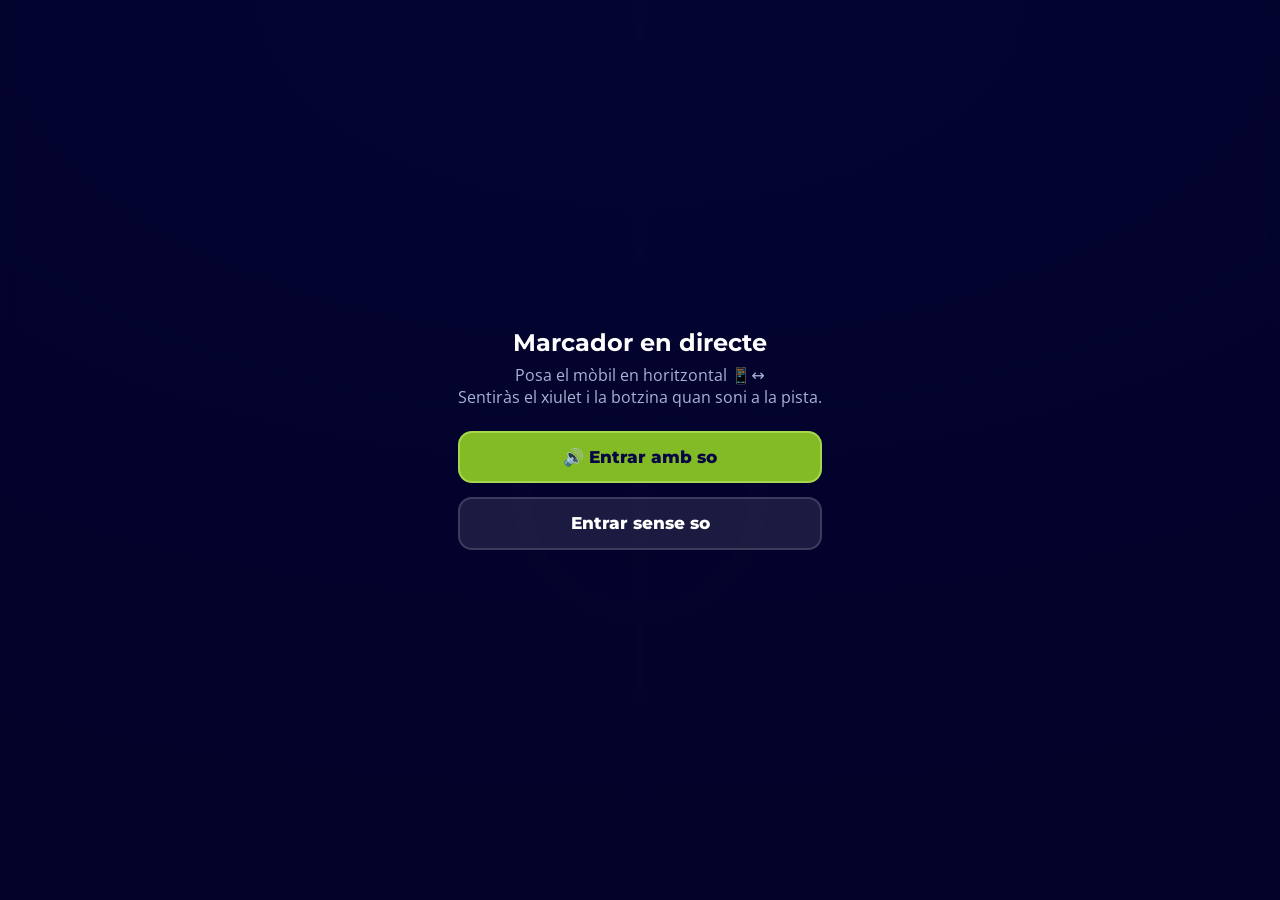
==== index.html @ 271306be "Marcador de bàsquet Escola Pia Balmes Co-Authored-By: Claude Opus 5.5 <noreply@anthropic.com> Claude" ====
<!doctype html>
<html lang="ca">
<head>
  <meta charset="utf-8">
  <meta name="viewport" content="width=device-width, initial-scale=1, viewport-fit=cover">
  <meta name="theme-color" content="#060645">
  <meta name="apple-mobile-web-app-capable" content="yes">
  <meta name="mobile-web-app-capable" content="yes">
  <meta name="apple-mobile-web-app-status-bar-style" content="black-translucent">
  <meta name="apple-mobile-web-app-title" content="Marcador">
  <title>Marcador Balmes</title>
  <meta name="description" content="Marcador en directe de l'equip de bàsquet de l'Escola Pia Balmes">
  <link rel="manifest" href="manifest.webmanifest">
  <link rel="icon" href="icons/icon-192.png">
  <link rel="apple-touch-icon" href="icons/icon-192.png">
  <link rel="preconnect" href="https://fonts.googleapis.com">
  <link rel="preconnect" href="https://fonts.gstatic.com" crossorigin>
  <link href="https://fonts.googleapis.com/css2?family=Montserrat:wght@600;700;800;900&family=Open+Sans:wght@400;600;700&display=swap" rel="stylesheet">
  <link rel="stylesheet" href="css/style.css">
  <script src="https://cdnjs.cloudflare.com/ajax/libs/canvas-confetti/1.9.3/confetti.browser.min.js" defer></script>
</head>
<body class="court-bg">

  <!-- Marcador -->
  <main id="board" class="board hidden" aria-live="polite">
    <header class="board-top">
      <div class="brand">
        <img class="emblem" src="https://balmes.escolapia.cat/wp-content/uploads/cropped-fav-270x270.png" alt="" onerror="this.style.display='none'">
        <div class="brand-text"><b>Escola Pia Balmes</b><span id="liveLabel" class="live-dot">EN DIRECTE</span></div>
      </div>
      <div class="clock-wrap">
        <div id="clock" class="clock-box">10:00</div>
        <span id="clockLabel" class="clock-label">&nbsp;</span>
      </div>
      <div class="period-box">
        <span id="period" class="period">1r</span>
        <small>QUART</small>
      </div>
    </header>

    <section class="teams">
      <div id="teamL" class="team">
        <div class="team-name" data-name>—</div>
        <div class="score" data-score>0</div>
        <div class="team-tag" data-tag>Local</div>
      </div>
      <div class="vs">×</div>
      <div id="teamR" class="team">
        <div class="team-name" data-name>—</div>
        <div class="score" data-score>0</div>
        <div class="team-tag" data-tag>Visitant</div>
      </div>
    </section>

    <footer class="board-bottom">
      <div id="quarters" class="quarters"></div>
      <div id="meta" class="meta"></div>
      <div class="board-actions">
        <button id="soundBtn" class="icon-btn" aria-label="Activar el so" title="So">🔇</button>
        <button id="fsBtn" class="icon-btn" aria-label="Pantalla completa" title="Pantalla completa">⛶</button>
        <a class="icon-btn" href="historial.html" aria-label="Historial de partits" title="Historial">📋</a>
      </div>
    </footer>
  </main>

  <!-- Sense partit -->
  <section id="empty" class="empty hidden">
    <div>
      <div class="start-card"><div class="logo-white"><img src="https://balmes.escolapia.cat/wp-content/uploads/logo-caixa-EP-Balmes-1.png" alt="Escola Pia Balmes" onerror="this.parentNode.style.display='none'"></div></div>
      <h2>Ara mateix no hi ha cap partit en joc 🏀</h2>
      <p>Quan comenci el partit, el marcador apareixerà aquí automàticament.</p>
      <div id="lastMatch"></div>
      <p><a class="btn secondary" href="historial.html">📋 Veure l'historial</a></p>
    </div>
  </section>

  <!-- Capa d'inici: cal un toc per poder reproduir sons -->
  <div id="start" class="start-overlay">
    <div class="start-card">
      <div class="logo-white"><img src="https://balmes.escolapia.cat/wp-content/uploads/logo-caixa-EP-Balmes-1.png" alt="Escola Pia Balmes" onerror="this.parentNode.style.display='none'"></div>
      <h1>Marcador en directe</h1>
      <p>Posa el mòbil en horitzontal 📱↔️<br>Sentiràs el xiulet i la botzina quan soni a la pista.</p>
      <button id="startSound" class="btn block">🔊 Entrar amb so</button>
      <p style="margin-top:14px"><button id="startMute" class="btn secondary block">Entrar sense so</button></p>
    </div>
  </div>

  <script type="module" src="js/viewer.js"></script>
</body>
</html>
---- css/style.css ----
:root {
  --bg: #03032a;
  --navy: #060645;
  --blue: #1F3685;
  --sky: #5076BB;
  --green: #83BB26;
  --green-2: #A6D84B;
  --green-dark: #5f8a1b;
  --amber: #F5B82E;
  --red: #E5484D;
  --ink: #ffffff;
  --muted: #A9B3D6;
  --line: rgba(255,255,255,.14);
  --panel: rgba(255,255,255,.06);
  --panel-2: rgba(255,255,255,.1);
  --radius: 16px;
  --font: 'Montserrat', system-ui, -apple-system, 'Segoe UI', Roboto, sans-serif;
  --font-body: 'Open Sans', system-ui, -apple-system, 'Segoe UI', Roboto, sans-serif;
  color-scheme: dark;
}
* { box-sizing: border-box; }
html, body { margin: 0; height: 100%; }
body {
  background: var(--bg);
  color: var(--ink);
  font-family: var(--font-body);
  -webkit-font-smoothing: antialiased;
  -webkit-tap-highlight-color: transparent;
  overscroll-behavior: none;
}
button { font: inherit; color: inherit; cursor: pointer; border: 0; background: none; touch-action: manipulation; }
a { color: var(--green-2); }
.hidden { display: none !important; }

/* ---------- Fons de pista ---------- */
.court-bg {
  background:
    radial-gradient(circle at 50% 55%, transparent 0 13vmin, rgba(255,255,255,.05) 13vmin calc(13vmin + 2px), transparent calc(13vmin + 3px)),
    linear-gradient(90deg, transparent calc(50% - 1px), rgba(255,255,255,.05) calc(50% - 1px) calc(50% + 1px), transparent calc(50% + 1px)),
    radial-gradient(120% 90% at 50% 0%, #10105e 0%, var(--navy) 45%, var(--bg) 100%);
}

/* ---------- MARCADOR ---------- */
.board {
  position: fixed; inset: 0;
  display: grid;
  grid-template-rows: auto 1fr auto;
  padding: max(2vh, env(safe-area-inset-top)) max(3vw, env(safe-area-inset-right)) max(2vh, env(safe-area-inset-bottom)) max(3vw, env(safe-area-inset-left));
  gap: 1.5vh;
  overflow: hidden;
  font-family: var(--font);
}
.board-top {
  display: grid; grid-template-columns: 1fr auto 1fr; align-items: center; gap: 2vw;
}
.brand { display: flex; align-items: center; gap: .6em; min-width: 0; }
.brand .emblem { height: clamp(28px, 9vh, 64px); width: auto; border-radius: 10px; background: #fff; padding: 3px; }
.brand-text { line-height: 1.05; min-width: 0; }
.brand-text b { display: block; font-size: clamp(.8rem, 3.2vh, 1.25rem); font-weight: 800; letter-spacing: .02em; }
.brand-text span { font-size: clamp(.65rem, 2.3vh, .9rem); color: var(--muted); font-weight: 600; text-transform: uppercase; letter-spacing: .08em; }

.clock-box {
  font-variant-numeric: tabular-nums;
  font-weight: 800;
  font-size: clamp(2.4rem, 17vh, 9rem);
  line-height: 1;
  padding: .08em .35em .1em;
  border-radius: 18px;
  border: 3px solid var(--amber);
  color: var(--amber);
  background: rgba(0,0,0,.35);
  box-shadow: 0 0 0 6px rgba(245,184,46,.08), inset 0 0 30px rgba(0,0,0,.4);
  min-width: 3.4em; text-align: center;
  transition: color .2s, border-color .2s, box-shadow .2s;
}
.clock-box.running { color: var(--green-2); border-color: var(--green); box-shadow: 0 0 0 6px rgba(131,187,38,.12), 0 0 40px rgba(131,187,38,.18), inset 0 0 30px rgba(0,0,0,.4); }
.clock-box.zero { color: var(--red); border-color: var(--red); box-shadow: 0 0 0 6px rgba(229,72,77,.12); }
.clock-box.final { color: #fff; border-color: #fff; font-size: clamp(2rem, 13vh, 7rem); letter-spacing: .06em; }
.clock-label { display: block; text-align: center; font-size: clamp(.6rem, 2.2vh, .85rem); color: var(--muted); font-weight: 700; letter-spacing: .2em; margin-top: .5vh; text-transform: uppercase; }
.clock-label.paused { color: var(--amber); }

.period-box { justify-self: end; text-align: center; }
.period-box .period {
  display: inline-block; font-weight: 800; font-size: clamp(1.4rem, 9vh, 4rem); line-height: 1;
  padding: .12em .45em; border: 3px dashed rgba(255,255,255,.5); border-radius: 14px;
}
.period-box small { display: block; color: var(--muted); font-weight: 700; letter-spacing: .2em; font-size: clamp(.6rem, 2.2vh, .85rem); margin-top: .5vh; }

.teams {
  display: grid; grid-template-columns: 1fr auto 1fr; align-items: center; gap: 2vw; min-height: 0;
}
.team { display: flex; flex-direction: column; align-items: center; min-width: 0; gap: 1vh; }
.team-name {
  max-width: 100%;
  font-weight: 800; font-size: clamp(.95rem, 6vh, 2.6rem);
  padding: .25em .8em; border-radius: 12px;
  background: var(--panel-2); border: 2px solid var(--line);
  white-space: nowrap; overflow: hidden; text-overflow: ellipsis;
}
.team.us .team-name { background: var(--green); color: var(--navy); border-color: var(--green-2); }
.team-tag { font-size: clamp(.55rem, 2vh, .8rem); font-weight: 700; letter-spacing: .18em; color: var(--muted); text-transform: uppercase; }
.score {
  font-weight: 800; font-variant-numeric: tabular-nums;
  font-size: min(42vh, 22vw); line-height: .9; letter-spacing: -.02em;
  color: #fff; text-shadow: 0 6px 30px rgba(0,0,0,.45);
}
.team.us .score { color: var(--green-2); text-shadow: 0 0 40px rgba(131,187,38,.35), 0 6px 30px rgba(0,0,0,.45); }
.score.bump { animation: bump .5s cubic-bezier(.2,1.6,.4,1); }
@keyframes bump { 0% { transform: scale(1); } 35% { transform: scale(1.18); } 100% { transform: scale(1); } }
.vs { font-weight: 800; font-size: clamp(1.5rem, 10vh, 4.5rem); color: rgba(255,255,255,.35); }

.board-bottom { display: flex; align-items: center; justify-content: space-between; gap: 2vw; min-height: 0; }
.meta { color: var(--muted); font-size: clamp(.65rem, 2.4vh, .95rem); font-weight: 600; white-space: nowrap; overflow: hidden; text-overflow: ellipsis; }
.quarters { display: flex; gap: .4em; font-family: var(--font); }
.quarters .q { text-align: center; padding: .2em .5em; border-radius: 8px; background: var(--panel); border: 1px solid var(--line); font-size: clamp(.6rem, 2.3vh, .9rem); font-variant-numeric: tabular-nums; line-height: 1.25; }
.quarters .q b { display: block; color: var(--muted); font-size: .8em; letter-spacing: .08em; }
.quarters .q.cur { border-color: var(--green); background: rgba(131,187,38,.12); }
.quarters .q .u { color: var(--green-2); font-weight: 700; }

.board-actions { display: flex; gap: .5em; }
.icon-btn {
  display: inline-grid; place-items: center;
  width: clamp(38px, 10vh, 56px); height: clamp(38px, 10vh, 56px);
  border-radius: 50%; background: var(--panel-2); border: 2px solid var(--line);
  font-size: clamp(1rem, 4vh, 1.5rem); text-decoration: none; color: #fff;
}
.icon-btn:active { transform: scale(.94); }
.icon-btn svg { width: 55%; height: 55%; }

.live-dot { display: inline-flex; align-items: center; gap: .4em; color: var(--red); font-weight: 800; letter-spacing: .15em; font-size: clamp(.6rem, 2.2vh, .85rem); }
.live-dot::before { content: ''; width: .7em; height: .7em; border-radius: 50%; background: var(--red); animation: pulse 1.4s infinite; }
@keyframes pulse { 0%,100% { opacity: 1; } 50% { opacity: .25; } }

/* Retrat: equips un sobre l'altre */
@media (orientation: portrait) {
  .board { grid-template-rows: auto 1fr auto; }
  .board-top { grid-template-columns: 1fr auto; grid-template-areas: "brand period" "clock clock"; row-gap: 2vh; }
  .board-top .brand { grid-area: brand; }
  .board-top .period-box { grid-area: period; }
  .board-top .clock-wrap { grid-area: clock; justify-self: center; }
  .clock-box { font-size: clamp(3rem, 22vw, 8rem); }
  .teams { grid-template-columns: 1fr; grid-template-rows: 1fr auto 1fr; gap: 1vh; }
  .score { font-size: min(20vh, 34vw); }
  .team-name { font-size: clamp(1rem, 6vw, 2rem); }
  .vs { font-size: 6vw; }
  .board-bottom { flex-direction: column; align-items: stretch; }
  .quarters { justify-content: center; flex-wrap: wrap; }
  .meta { text-align: center; white-space: normal; }
}

/* ---------- Capa d'inici (desbloqueja so) ---------- */
.start-overlay {
  position: fixed; inset: 0; z-index: 50; display: grid; place-items: center; text-align: center; padding: 24px;
  background: rgba(3,3,42,.82); backdrop-filter: blur(6px); -webkit-backdrop-filter: blur(6px);
}
.start-card { max-width: 420px; font-family: var(--font); }
.start-card .logo-white { background: #fff; border-radius: 14px; padding: 10px 16px; display: inline-block; margin-bottom: 18px; }
.start-card .logo-white img { height: 56px; display: block; }
.start-card h1 { font-size: 1.5rem; margin: 0 0 .3em; }
.start-card p { color: var(--muted); margin: 0 0 1.4em; font-family: var(--font-body); }

.btn {
  display: inline-flex; align-items: center; justify-content: center; gap: .5em;
  font-family: var(--font); font-weight: 800; font-size: 1.05rem;
  padding: .85em 1.4em; border-radius: 14px; text-decoration: none;
  background: var(--green); color: var(--navy); border: 2px solid var(--green-2);
}
.btn:active { transform: scale(.97); }
.btn.secondary { background: var(--panel-2); color: #fff; border-color: var(--line); }
.btn.danger { background: transparent; color: var(--red); border-color: rgba(229,72,77,.5); }
.btn.block { width: 100%; }
.btn[disabled] { opacity: .5; pointer-events: none; }

/* ---------- Estat buit ---------- */
.empty { position: fixed; inset: 0; display: grid; place-items: center; text-align: center; padding: 24px; font-family: var(--font); }
.empty h2 { font-size: clamp(1.2rem, 4vw, 2rem); margin: .4em 0; }
.empty p { color: var(--muted); font-family: var(--font-body); }
.empty .last { margin: 1.2em auto; padding: 1em 1.4em; border-radius: var(--radius); background: var(--panel); border: 1px solid var(--line); display: inline-block; }

/* ---------- Toast ---------- */
.toast {
  position: fixed; left: 50%; bottom: 24px; transform: translate(-50%, 30px); opacity: 0; z-index: 90;
  background: #fff; color: var(--navy); font-family: var(--font); font-weight: 700; padding: .7em 1.2em; border-radius: 999px;
  transition: .25s; pointer-events: none; box-shadow: 0 10px 30px rgba(0,0,0,.4);
}
.toast.show { opacity: 1; transform: translate(-50%, 0); }

/* ---------- Avís de so ---------- */
.sound-flash {
  position: fixed; top: 16px; left: 50%; transform: translateX(-50%); z-index: 60;
  font-size: 3rem; animation: soundpop 1.2s ease-out forwards; pointer-events: none;
}
@keyframes soundpop { 0% { opacity: 0; transform: translateX(-50%) scale(.4); } 20% { opacity: 1; transform: translateX(-50%) scale(1.2); } 100% { opacity: 0; transform: translateX(-50%) scale(1); } }

/* ---------- Efecte final ---------- */
.final-fx { position: fixed; inset: 0; z-index: 80; display: grid; place-items: center; padding: 16px; font-family: var(--font); animation: fadein .35s ease-out; }
.final-fx.out { animation: fadeout .4s ease-in forwards; }
@keyframes fadein { from { opacity: 0; } }
@keyframes fadeout { to { opacity: 0; } }
.fx-bg { position: absolute; inset: 0; background: rgba(3,3,42,.78); backdrop-filter: blur(4px); -webkit-backdrop-filter: blur(4px); }
.fx-win .fx-bg { background: radial-gradient(circle at 50% 50%, rgba(131,187,38,.45), rgba(3,3,42,.88) 70%); }
.fx-loss .fx-bg { background: radial-gradient(circle at 50% 50%, rgba(80,118,187,.45), rgba(3,3,42,.9) 70%); }
.fx-card {
  position: relative; text-align: center; background: #fff; color: var(--navy);
  border-radius: 24px; padding: clamp(16px, 4vh, 32px) clamp(20px, 5vw, 48px); max-width: min(92vw, 640px);
  box-shadow: 0 30px 80px rgba(0,0,0,.5); animation: pop .6s cubic-bezier(.2,1.5,.4,1);
}
@keyframes pop { from { transform: scale(.5) rotate(-4deg); opacity: 0; } }
.fx-emoji { font-size: clamp(2.5rem, 12vh, 5rem); line-height: 1; }
.fx-win .fx-emoji { animation: trophy 1.2s ease-in-out infinite alternate; }
@keyframes trophy { from { transform: rotate(-8deg) scale(1); } to { transform: rotate(8deg) scale(1.12); } }
.fx-title { font-weight: 900; font-size: clamp(1.6rem, 9vh, 3.6rem); letter-spacing: .02em; line-height: 1.05; margin: .15em 0; }
.fx-win .fx-title { color: var(--green-dark); }
.fx-loss .fx-title { color: var(--blue); }
.fx-score { display: flex; align-items: baseline; justify-content: center; gap: .4em; flex-wrap: wrap; font-weight: 800; margin: .4em 0; }
.fx-num { font-size: clamp(1.8rem, 9vh, 3.4rem); font-variant-numeric: tabular-nums; }
.fx-dash { font-size: 2rem; color: #9aa; }
.fx-team { font-size: clamp(.8rem, 3vh, 1.05rem); color: #556; max-width: 10em; overflow: hidden; text-overflow: ellipsis; white-space: nowrap; }
.fx-team.us { color: var(--green-dark); }
.fx-sub { color: #445; font-family: var(--font-body); margin-bottom: 1em; }
.fx-close { background: var(--navy); color: #fff; font-weight: 800; padding: .7em 1.6em; border-radius: 999px; }
.fx-floaters { position: absolute; inset: 0; overflow: hidden; pointer-events: none; }
.fx-floaters span { position: absolute; bottom: -3rem; animation: floatup 5.5s ease-in infinite; opacity: 0; }
@keyframes floatup { 0% { transform: translateY(0) rotate(0); opacity: 0; } 10% { opacity: 1; } 100% { transform: translateY(-110vh) rotate(25deg); opacity: 0; } }

/* ---------- Pàgines normals (historial, admin inici) ---------- */
.page { min-height: 100%; font-family: var(--font-body); }
.page-head {
  position: sticky; top: 0; z-index: 5;
  display: flex; align-items: center; gap: 12px; padding: 12px 16px;
  padding-top: max(12px, env(safe-area-inset-top));
  background: rgba(6,6,69,.92); backdrop-filter: blur(8px); -webkit-backdrop-filter: blur(8px);
  border-bottom: 1px solid var(--line);
}
.page-head .logo-white { background: #fff; border-radius: 10px; padding: 4px 8px; display: inline-flex; }
.page-head .logo-white img { height: 30px; display: block; }
.page-head h1 { font-family: var(--font); font-size: 1.1rem; margin: 0; flex: 1; }
.wrap { max-width: 760px; margin: 0 auto; padding: 16px; }
.section-title { font-family: var(--font); font-weight: 800; font-size: .8rem; letter-spacing: .15em; text-transform: uppercase; color: var(--muted); margin: 24px 0 10px; }

.stats { display: grid; grid-template-columns: repeat(4, 1fr); gap: 8px; }
.stat { background: var(--panel); border: 1px solid var(--line); border-radius: 14px; padding: 12px 8px; text-align: center; font-family: var(--font); }
.stat b { display: block; font-size: 1.7rem; font-weight: 800; }
.stat span { font-size: .7rem; color: var(--muted); font-weight: 700; letter-spacing: .1em; text-transform: uppercase; }
.stat.w b { color: var(--green-2); } .stat.l b { color: #8fa6dd; }

.match-card { background: var(--panel); border: 1px solid var(--line); border-radius: var(--radius); margin-bottom: 10px; overflow: hidden; }
.match-card > summary, .match-card > .mc-head { list-style: none; cursor: pointer; padding: 14px 16px; display: grid; grid-template-columns: auto 1fr auto; gap: 12px; align-items: center; }
.match-card > summary::-webkit-details-marker { display: none; }
.badge { font-family: var(--font); font-weight: 900; font-size: .85rem; width: 2.2em; height: 2.2em; border-radius: 10px; display: grid; place-items: center; }
.badge.win { background: var(--green); color: var(--navy); }
.badge.loss { background: var(--sky); color: #fff; }
.badge.tie { background: #9aa3bf; color: var(--navy); }
.badge.live { background: var(--red); color: #fff; font-size: .6rem; }
.mc-main { min-width: 0; }
.mc-teams { font-family: var(--font); font-weight: 700; white-space: nowrap; overflow: hidden; text-overflow: ellipsis; }
.mc-sub { color: var(--muted); font-size: .8rem; margin-top: 2px; white-space: nowrap; overflow: hidden; text-overflow: ellipsis; }
.mc-score { font-family: var(--font); font-weight: 800; font-size: 1.35rem; font-variant-numeric: tabular-nums; white-space: nowrap; }
.mc-score .u { color: var(--green-2); }
.mc-body { padding: 0 16px 14px; }
.qtable { width: 100%; border-collapse: collapse; font-variant-numeric: tabular-nums; font-size: .9rem; }
.qtable th, .qtable td { padding: 6px 4px; text-align: center; border-bottom: 1px solid var(--line); }
.qtable th { color: var(--muted); font-weight: 700; font-size: .75rem; }
.qtable td:first-child, .qtable th:first-child { text-align: left; white-space: nowrap; max-width: 9em; overflow: hidden; text-overflow: ellipsis; }
.qtable tr.us td { color: var(--green-2); font-weight: 700; }
.qtable td.tot { font-weight: 800; }
.mc-actions { display: flex; gap: 8px; flex-wrap: wrap; margin-top: 12px; }
.mc-actions .btn { font-size: .85rem; padding: .55em .9em; }

/* ---------- Formularis ---------- */
.card { background: var(--panel); border: 1px solid var(--line); border-radius: var(--radius); padding: 16px; }
.field { display: block; margin-bottom: 14px; }
.field > span { display: block; font-family: var(--font); font-weight: 700; font-size: .8rem; color: var(--muted); margin-bottom: 6px; letter-spacing: .04em; }
.input, select.input {
  width: 100%; font: inherit; font-size: 1rem; color: #fff; background: rgba(0,0,0,.25);
  border: 2px solid var(--line); border-radius: 12px; padding: .7em .9em; outline: none;
}
.input:focus { border-color: var(--green); }
.row { display: grid; grid-template-columns: 1fr 1fr; gap: 12px; }
.seg { display: grid; grid-template-columns: 1fr 1fr; background: rgba(0,0,0,.25); border: 2px solid var(--line); border-radius: 12px; padding: 4px; gap: 4px; }
.seg button { padding: .6em; border-radius: 9px; font-family: var(--font); font-weight: 700; color: var(--muted); }
.seg button.on { background: var(--green); color: var(--navy); }
.stepper { display: grid; grid-template-columns: auto 1fr auto; align-items: center; background: rgba(0,0,0,.25); border: 2px solid var(--line); border-radius: 12px; }
.stepper button { width: 46px; height: 44px; font-size: 1.4rem; font-weight: 700; }
.stepper output { text-align: center; font-family: var(--font); font-weight: 800; font-size: 1.1rem; }

/* PIN */
.pin-screen { min-height: 100%; display: grid; place-items: center; padding: 24px; text-align: center; font-family: var(--font); }
.pin-dots { display: flex; gap: 14px; justify-content: center; margin: 18px 0 22px; }
.pin-dots i { width: 16px; height: 16px; border-radius: 50%; border: 2px solid var(--muted); }
.pin-dots i.on { background: var(--green); border-color: var(--green); }
.pin-dots.shake { animation: shake .4s; }
@keyframes shake { 20%,60% { transform: translateX(-8px); } 40%,80% { transform: translateX(8px); } }
.pinpad { display: grid; grid-template-columns: repeat(3, 72px); gap: 12px; justify-content: center; }
.pinpad button { height: 72px; border-radius: 50%; background: var(--panel-2); font-size: 1.6rem; font-weight: 700; border: 2px solid var(--line); }
.pinpad button:active { background: var(--green); color: var(--navy); }

/* ---------- Modal ---------- */
.modal { position: fixed; inset: 0; z-index: 70; display: grid; place-items: center; padding: 16px; background: rgba(3,3,42,.75); backdrop-filter: blur(4px); -webkit-backdrop-filter: blur(4px); }
.modal-card { width: min(520px, 100%); max-height: 92dvh; overflow: auto; background: #0d0d55; border: 1px solid var(--line); border-radius: 20px; padding: 18px; font-family: var(--font-body); }
.modal-card h3 { font-family: var(--font); margin: 0 0 14px; }
.modal-actions { display: flex; gap: 10px; justify-content: flex-end; margin-top: 8px; flex-wrap: wrap; }

/* ---------- Control de l'administrador ---------- */
.ctrl .teams { align-items: stretch; }
.ctrl .team { justify-content: center; }
.ctrl .score { font-size: min(30vh, 17vw); }
.pts { display: flex; gap: clamp(6px, 1.2vw, 12px); flex-wrap: wrap; justify-content: center; }
.pts button {
  font-family: var(--font); font-weight: 800; font-size: clamp(1rem, 5vh, 1.6rem);
  min-width: clamp(48px, 13vh, 76px); height: clamp(44px, 12vh, 68px); border-radius: 14px;
  background: var(--panel-2); border: 2px solid var(--line);
}
.team.us .pts button.plus { background: var(--green); color: var(--navy); border-color: var(--green-2); }
.team.them .pts button.plus { background: #fff; color: var(--navy); border-color: #fff; }
.pts button.minus { color: var(--red); border-color: rgba(229,72,77,.5); }
.pts button:active { transform: scale(.92); }

.clock-ctrl { display: flex; align-items: center; gap: clamp(8px, 1.5vw, 16px); }
.clock-ctrl .clock-box { cursor: pointer; }
.play-btn { width: clamp(48px, 14vh, 80px); height: clamp(48px, 14vh, 80px); border-radius: 50%; background: #fff; color: var(--navy); display: grid; place-items: center; box-shadow: 0 6px 20px rgba(0,0,0,.4); }
.play-btn svg { width: 46%; height: 46%; }
.play-btn.running { background: var(--amber); }
.period-ctrl { display: flex; align-items: center; gap: 6px; justify-self: end; }
.period-ctrl button.arrow { width: clamp(34px, 9vh, 48px); height: clamp(34px, 9vh, 48px); border-radius: 50%; background: var(--panel-2); border: 2px solid var(--line); font-size: 1.1rem; }
.period-ctrl .period { font-weight: 800; font-size: clamp(1.2rem, 8vh, 3rem); padding: .1em .4em; border: 3px dashed rgba(255,255,255,.5); border-radius: 12px; min-width: 2.4em; text-align: center; }
.sound-btns { display: flex; gap: 10px; }
.sound-btns button { width: clamp(48px, 13vh, 72px); height: clamp(48px, 13vh, 72px); border-radius: 50%; background: #fff; color: var(--navy); font-size: clamp(1.3rem, 6vh, 2rem); box-shadow: 0 6px 20px rgba(0,0,0,.35); }
.sound-btns button:active { transform: scale(.9); background: var(--green); }
.finish-btn { background: var(--green); color: var(--navy); }

.rotate-hint { display: none; }
@media (orientation: portrait) and (max-width: 820px) {
  .ctrl .rotate-hint { display: flex; align-items: center; gap: .5em; justify-content: center; color: var(--amber); font-family: var(--font); font-weight: 700; font-size: .85rem; }
  .ctrl .score { font-size: min(14vh, 30vw); }
  .ctrl .teams { grid-template-columns: 1fr; grid-template-rows: auto auto; gap: 2vh; }
  .ctrl .vs { display: none; }
  .ctrl .board-top { grid-template-columns: 1fr; grid-template-areas: none; justify-items: center; }
  .ctrl .period-ctrl { justify-self: center; }
}
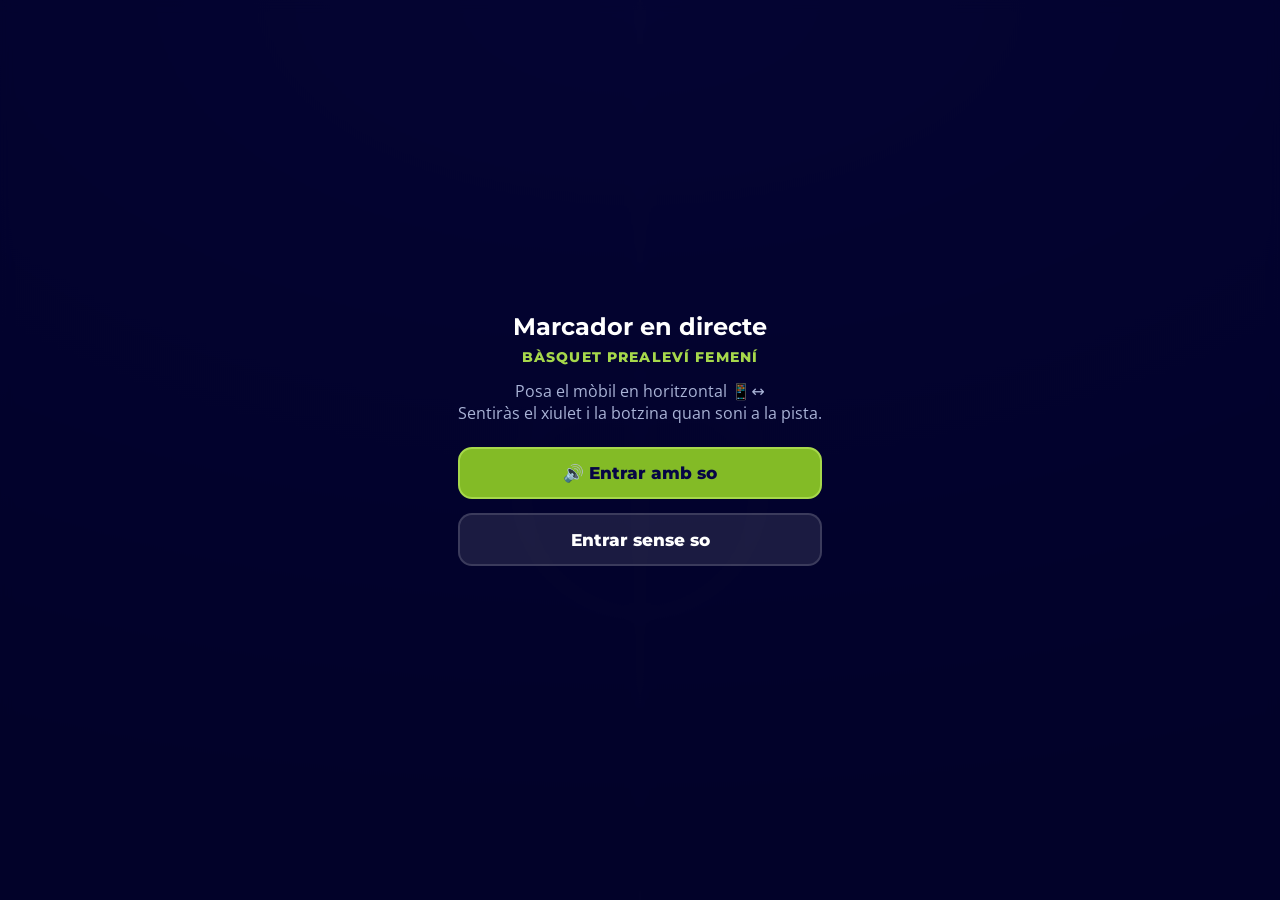
==== commit 84e16ec7: "Mostrar la categoria de l'equip Co-Authored-By: Claude Opus 5.5 <noreply@anthropic.com> Claude-Sessi" ====
--- a/index.html
+++ b/index.html
@@ -16,7 +16,7 @@
   <link rel="preconnect" href="https://fonts.googleapis.com">
   <link rel="preconnect" href="https://fonts.gstatic.com" crossorigin>
   <link href="https://fonts.googleapis.com/css2?family=Montserrat:wght@600;700;800;900&family=Open+Sans:wght@400;600;700&display=swap" rel="stylesheet">
-  <link rel="stylesheet" href="css/style.css">
+  <link rel="stylesheet" href="css/style.css?v=5">
   <script src="https://cdnjs.cloudflare.com/ajax/libs/canvas-confetti/1.9.3/confetti.browser.min.js" defer></script>
 </head>
 <body class="court-bg">
@@ -26,7 +26,7 @@
     <header class="board-top">
       <div class="brand">
         <img class="emblem" src="https://balmes.escolapia.cat/wp-content/uploads/cropped-fav-270x270.png" alt="" onerror="this.style.display='none'">
-        <div class="brand-text"><b>Escola Pia Balmes</b><span id="liveLabel" class="live-dot">EN DIRECTE</span></div>
+        <div class="brand-text"><b>Escola Pia Balmes</b><em class="team-cat" data-team-cat>Bàsquet Prealeví Femení</em><span id="liveLabel" class="live-dot">EN DIRECTE</span></div>
       </div>
       <div class="clock-wrap">
         <div id="clock" class="clock-box">10:00</div>
@@ -40,15 +40,15 @@
 
     <section class="teams">
       <div id="teamL" class="team">
+        <div class="team-tag" data-tag>Local</div>
         <div class="team-name" data-name>—</div>
         <div class="score" data-score>0</div>
-        <div class="team-tag" data-tag>Local</div>
       </div>
       <div class="vs">×</div>
       <div id="teamR" class="team">
+        <div class="team-tag" data-tag>Visitant</div>
         <div class="team-name" data-name>—</div>
         <div class="score" data-score>0</div>
-        <div class="team-tag" data-tag>Visitant</div>
       </div>
     </section>
 
@@ -56,9 +56,14 @@
       <div id="quarters" class="quarters"></div>
       <div id="meta" class="meta"></div>
       <div class="board-actions">
-        <button id="soundBtn" class="icon-btn" aria-label="Activar el so" title="So">🔇</button>
-        <button id="fsBtn" class="icon-btn" aria-label="Pantalla completa" title="Pantalla completa">⛶</button>
-        <a class="icon-btn" href="historial.html" aria-label="Historial de partits" title="Historial">📋</a>
+        <button id="soundBtn" class="pill-btn" aria-label="Activar el so"></button>
+        <button id="fsBtn" class="pill-btn icon-only" aria-label="Pantalla completa" title="Pantalla completa">
+          <svg viewBox="0 0 24 24" fill="none" stroke="currentColor" stroke-width="2.2" stroke-linecap="round" stroke-linejoin="round" aria-hidden="true"><path d="M4 9V4h5M20 9V4h-5M4 15v5h5M20 15v5h-5"/></svg>
+        </button>
+        <a class="pill-btn" href="historial.html" aria-label="Historial de partits">
+          <svg viewBox="0 0 24 24" fill="none" stroke="currentColor" stroke-width="2.2" stroke-linecap="round" aria-hidden="true"><path d="M9 6h11M9 12h11M9 18h11"/><circle cx="4.5" cy="6" r="1.2" fill="currentColor"/><circle cx="4.5" cy="12" r="1.2" fill="currentColor"/><circle cx="4.5" cy="18" r="1.2" fill="currentColor"/></svg>
+          <span>Historial</span>
+        </a>
       </div>
     </footer>
   </main>
@@ -67,6 +72,7 @@
   <section id="empty" class="empty hidden">
     <div>
       <div class="start-card"><div class="logo-white"><img src="https://balmes.escolapia.cat/wp-content/uploads/logo-caixa-EP-Balmes-1.png" alt="Escola Pia Balmes" onerror="this.parentNode.style.display='none'"></div></div>
+      <div class="team-cat big" data-team-cat>Bàsquet Prealeví Femení</div>
       <h2>Ara mateix no hi ha cap partit en joc 🏀</h2>
       <p>Quan comenci el partit, el marcador apareixerà aquí automàticament.</p>
       <div id="lastMatch"></div>
@@ -74,17 +80,28 @@
     </div>
   </section>
 
+  <!-- Capa: gira el mòbil -->
+  <div id="rotateOverlay" class="rotate-overlay" role="dialog" aria-label="Gira el mòbil">
+    <div>
+      <div class="phone" aria-hidden="true"></div>
+      <h2>Posa el mòbil en horitzontal</h2>
+      <p>Així veuràs bé tota la pantalla del marcador.</p>
+      <button class="skip" data-portrait-ok>Veure-ho en vertical</button>
+    </div>
+  </div>
+
   <!-- Capa d'inici: cal un toc per poder reproduir sons -->
   <div id="start" class="start-overlay">
     <div class="start-card">
       <div class="logo-white"><img src="https://balmes.escolapia.cat/wp-content/uploads/logo-caixa-EP-Balmes-1.png" alt="Escola Pia Balmes" onerror="this.parentNode.style.display='none'"></div>
       <h1>Marcador en directe</h1>
+      <div class="team-cat big" data-team-cat>Bàsquet Prealeví Femení</div>
       <p>Posa el mòbil en horitzontal 📱↔️<br>Sentiràs el xiulet i la botzina quan soni a la pista.</p>
       <button id="startSound" class="btn block">🔊 Entrar amb so</button>
       <p style="margin-top:14px"><button id="startMute" class="btn secondary block">Entrar sense so</button></p>
     </div>
   </div>
 
-  <script type="module" src="js/viewer.js"></script>
+  <script type="module" src="js/viewer.js?v=5"></script>
 </body>
 </html>
--- a/css/style.css
+++ b/css/style.css
@@ -139,10 +139,10 @@
   .board-top .period-box { grid-area: period; }
   .board-top .clock-wrap { grid-area: clock; justify-self: center; }
   .clock-box { font-size: clamp(3rem, 22vw, 8rem); }
-  .teams { grid-template-columns: 1fr; grid-template-rows: 1fr auto 1fr; gap: 1vh; }
-  .score { font-size: min(20vh, 34vw); }
+  .teams { grid-template-columns: 1fr; grid-template-rows: 1fr 1fr; gap: 2vh; align-content: center; }
+  .score { font-size: min(17vh, 34vw); }
   .team-name { font-size: clamp(1rem, 6vw, 2rem); }
-  .vs { font-size: 6vw; }
+  .team-tag, .vs { display: none; }
   .board-bottom { flex-direction: column; align-items: stretch; }
   .quarters { justify-content: center; flex-wrap: wrap; }
   .meta { text-align: center; white-space: normal; }
@@ -302,39 +302,129 @@
 .modal-actions { display: flex; gap: 10px; justify-content: flex-end; margin-top: 8px; flex-wrap: wrap; }
 
 /* ---------- Control de l'administrador ---------- */
-.ctrl .teams { align-items: stretch; }
-.ctrl .team { justify-content: center; }
-.ctrl .score { font-size: min(30vh, 17vw); }
-.pts { display: flex; gap: clamp(6px, 1.2vw, 12px); flex-wrap: wrap; justify-content: center; }
-.pts button {
-  font-family: var(--font); font-weight: 800; font-size: clamp(1rem, 5vh, 1.6rem);
-  min-width: clamp(48px, 13vh, 76px); height: clamp(44px, 12vh, 68px); border-radius: 14px;
-  background: var(--panel-2); border: 2px solid var(--line);
-}
-.team.us .pts button.plus { background: var(--green); color: var(--navy); border-color: var(--green-2); }
-.team.them .pts button.plus { background: #fff; color: var(--navy); border-color: #fff; }
-.pts button.minus { color: var(--red); border-color: rgba(229,72,77,.5); }
-.pts button:active { transform: scale(.92); }
-
-.clock-ctrl { display: flex; align-items: center; gap: clamp(8px, 1.5vw, 16px); }
-.clock-ctrl .clock-box { cursor: pointer; }
-.play-btn { width: clamp(48px, 14vh, 80px); height: clamp(48px, 14vh, 80px); border-radius: 50%; background: #fff; color: var(--navy); display: grid; place-items: center; box-shadow: 0 6px 20px rgba(0,0,0,.4); }
+.ctl {
+  position: fixed; background: var(--bg); inset: 0; overflow: hidden; font-family: var(--font);
+  display: grid; grid-template-columns: 1fr auto 1fr; gap: clamp(8px, 2vw, 24px);
+  padding: max(10px, env(safe-area-inset-top)) max(12px, env(safe-area-inset-right)) max(10px, env(safe-area-inset-bottom)) max(12px, env(safe-area-inset-left));
+}
+/* Equip: nom a dalt; a sota, botons en columna + marcador */
+.side { display: grid; grid-template-rows: auto 1fr; gap: 1.5vh; min-width: 0; min-height: 0; }
+.side .team-name { justify-self: center; font-size: clamp(.85rem, 4.5vh, 1.5rem); }
+.side.us .team-name { background: var(--green); color: var(--navy); border-color: var(--green-2); }
+.side-body { display: flex; align-items: center; gap: clamp(8px, 2vw, 20px); min-height: 0; }
+.side.right .side-body { flex-direction: row-reverse; }
+.side .score { flex: 1; text-align: center; font-size: min(26vh, 10vw); text-shadow: none !important; }
+.side.us .score { color: var(--green-2); text-shadow: 0 0 40px rgba(131,187,38,.35), 0 6px 30px rgba(0,0,0,.45); }
+.pts-v { display: flex; flex-direction: column; gap: clamp(6px, 1.6vh, 12px); height: 100%; max-height: 72vh; justify-content: center; }
+.pts-v button {
+  flex: 1 1 0; max-height: 92px; min-height: 44px;
+  width: clamp(72px, 22vh, 120px);
+  font-family: var(--font); font-weight: 800; font-size: clamp(1.05rem, 6vh, 1.8rem);
+  border-radius: 14px; border: 2px solid var(--line); background: var(--panel-2); color: #fff;
+}
+.side.us .pts-v button.plus { background: var(--green); color: var(--navy); border-color: var(--green-2); }
+.side.them .pts-v button.plus { background: #fff; color: var(--navy); border-color: #fff; }
+.pts-v button.minus { color: var(--red); border-color: rgba(229,72,77,.55); background: rgba(229,72,77,.08); }
+.pts-v button:active { transform: scale(.93); filter: brightness(1.1); }
+
+/* Columna central */
+.mid { display: flex; flex-direction: column; align-items: center; justify-content: space-between; gap: 1vh; min-height: 0; }
+.mid-tools { display: flex; gap: 8px; }
+.mid-tools .icon-btn { width: clamp(34px, 9vh, 46px); height: clamp(34px, 9vh, 46px); font-size: clamp(.9rem, 3.6vh, 1.2rem); }
+.clock-ctrl { display: flex; align-items: center; gap: clamp(8px, 1.5vw, 14px); }
+.ctl .clock-box { cursor: pointer; font-size: clamp(1.6rem, 10vh, 3.8rem); border-width: 2px; border-radius: 12px; box-shadow: none; }
+.play-btn { flex: none; width: clamp(46px, 14vh, 76px); height: clamp(46px, 14vh, 76px); border-radius: 50%; background: #fff; color: var(--navy); display: grid; place-items: center; box-shadow: 0 6px 20px rgba(0,0,0,.4); }
 .play-btn svg { width: 46%; height: 46%; }
 .play-btn.running { background: var(--amber); }
-.period-ctrl { display: flex; align-items: center; gap: 6px; justify-self: end; }
-.period-ctrl button.arrow { width: clamp(34px, 9vh, 48px); height: clamp(34px, 9vh, 48px); border-radius: 50%; background: var(--panel-2); border: 2px solid var(--line); font-size: 1.1rem; }
-.period-ctrl .period { font-weight: 800; font-size: clamp(1.2rem, 8vh, 3rem); padding: .1em .4em; border: 3px dashed rgba(255,255,255,.5); border-radius: 12px; min-width: 2.4em; text-align: center; }
-.sound-btns { display: flex; gap: 10px; }
-.sound-btns button { width: clamp(48px, 13vh, 72px); height: clamp(48px, 13vh, 72px); border-radius: 50%; background: #fff; color: var(--navy); font-size: clamp(1.3rem, 6vh, 2rem); box-shadow: 0 6px 20px rgba(0,0,0,.35); }
+.period-ctrl { display: flex; align-items: center; gap: 8px; }
+.period-ctrl button.arrow { width: clamp(34px, 9vh, 48px); height: clamp(34px, 9vh, 48px); border-radius: 50%; background: var(--panel-2); border: 2px solid var(--line); font-size: 1rem; }
+.period-ctrl .period { font-weight: 800; font-size: clamp(1.1rem, 7vh, 2.6rem); padding: .05em .4em; border: 3px dashed rgba(255,255,255,.5); border-radius: 12px; min-width: 2.4em; text-align: center; }
+.sound-btns { display: flex; gap: clamp(10px, 2vw, 18px); }
+.sound-btns button { width: clamp(46px, 13vh, 70px); height: clamp(46px, 13vh, 70px); border-radius: 50%; background: #fff; color: var(--navy); display: grid; place-items: center; box-shadow: 0 6px 20px rgba(0,0,0,.35); }
+.sound-btns button svg { width: 52%; height: 52%; }
 .sound-btns button:active { transform: scale(.9); background: var(--green); }
-.finish-btn { background: var(--green); color: var(--navy); }
-
-.rotate-hint { display: none; }
-@media (orientation: portrait) and (max-width: 820px) {
-  .ctrl .rotate-hint { display: flex; align-items: center; gap: .5em; justify-content: center; color: var(--amber); font-family: var(--font); font-weight: 700; font-size: .85rem; }
-  .ctrl .score { font-size: min(14vh, 30vw); }
-  .ctrl .teams { grid-template-columns: 1fr; grid-template-rows: auto auto; gap: 2vh; }
-  .ctrl .vs { display: none; }
-  .ctrl .board-top { grid-template-columns: 1fr; grid-template-areas: none; justify-items: center; }
-  .ctrl .period-ctrl { justify-self: center; }
-}
+.finish-pill { font-family: var(--font); font-weight: 800; font-size: clamp(.75rem, 3.6vh, 1rem); padding: .55em 1.1em; border-radius: 999px; background: var(--green); color: var(--navy); border: 2px solid var(--green-2); white-space: nowrap; }
+
+/* Vertical (si es continua sense girar): tot apilat però sense solapaments */
+@media (orientation: portrait) {
+  .ctl { display: flex; flex-direction: column; overflow-y: auto; gap: 3vh; }
+  .ctl > * { flex: none; min-height: auto; }
+  .side-body { min-height: auto; }
+  .ctl .mid { order: -1; gap: 1.5vh; }
+  .side .score { font-size: min(14vh, 28vw); }
+  .pts-v { height: auto; max-height: none; flex-direction: row; }
+  .pts-v button { height: 56px; width: auto; flex: 1; }
+  .side-body, .side.right .side-body { flex-direction: column-reverse; gap: 1vh; }
+}
+
+/* ---------- Capa "gira el mòbil" ---------- */
+.rotate-overlay { display: none; }
+@media (orientation: portrait) and (pointer: coarse) {
+  body:not(.portrait-ok) .rotate-overlay {
+    display: grid; place-items: center; text-align: center; position: fixed; inset: 0; z-index: 65; padding: 28px;
+    background: rgba(3,3,42,.94); backdrop-filter: blur(6px); -webkit-backdrop-filter: blur(6px); font-family: var(--font);
+  }
+}
+.rotate-overlay .phone { width: 64px; height: 110px; border: 5px solid #fff; border-radius: 14px; margin: 0 auto 26px; position: relative; animation: rotatephone 2.4s ease-in-out infinite; }
+.rotate-overlay .phone::after { content: ''; position: absolute; left: 50%; bottom: 6px; width: 16px; height: 4px; border-radius: 2px; background: #fff; transform: translateX(-50%); }
+@keyframes rotatephone { 0%, 20% { transform: rotate(0); } 50%, 75% { transform: rotate(-90deg); border-color: var(--green); } 100% { transform: rotate(0); } }
+.rotate-overlay h2 { font-size: 1.45rem; margin: 0 0 .4em; }
+.rotate-overlay p { color: var(--muted); font-family: var(--font-body); margin: 0 0 1.6em; }
+.rotate-overlay .skip { color: var(--muted); text-decoration: underline; font-size: .9rem; font-family: var(--font-body); padding: 8px; }
+
+/* ---------- Pantalla dels pares: ajustos per a mòbils petits ---------- */
+.board .teams { overflow: hidden; }
+.board .team { justify-content: center; gap: .6vh; }
+.board .team-tag { font-size: clamp(.5rem, 1.9vh, .75rem); letter-spacing: .22em; }
+.board-bottom {
+  display: grid; grid-template-columns: 1fr auto 1fr; align-items: center; gap: 2vw;
+  padding-top: 1.2vh; border-top: 1px solid var(--line);
+}
+.board-bottom .quarters { justify-self: start; gap: .35em; }
+.board-bottom .board-actions { justify-self: end; gap: .45em; }
+.quarters .q { font-size: clamp(.55rem, 2.2vh, .82rem); padding: .15em .5em; border-radius: 7px; }
+.quarters .q b { font-size: .78em; }
+.meta { display: flex; align-items: center; gap: .4em; justify-content: center; color: #dbe1f7; font-weight: 700; font-size: clamp(.7rem, 2.6vh, 1rem); }
+.meta svg { width: 1.05em; height: 1.05em; flex: none; color: var(--green-2); }
+.meta span { overflow: hidden; text-overflow: ellipsis; white-space: nowrap; }
+.pill-btn {
+  display: inline-flex; align-items: center; gap: .45em; height: clamp(32px, 9vh, 44px); padding: 0 .95em;
+  border-radius: 999px; background: var(--panel-2); border: 1.5px solid var(--line); color: #fff; text-decoration: none;
+  font-family: var(--font); font-weight: 700; font-size: clamp(.68rem, 2.5vh, .9rem); white-space: nowrap;
+}
+.pill-btn svg { width: 1.35em; height: 1.35em; flex: none; }
+.pill-btn.icon-only { padding: 0; width: clamp(32px, 9vh, 44px); justify-content: center; }
+.pill-btn.on { background: var(--green); color: var(--navy); border-color: var(--green-2); }
+.pill-btn:active { transform: scale(.95); }
+
+@media (orientation: landscape) {
+  .board { padding-top: max(1.5vh, env(safe-area-inset-top)); padding-bottom: max(1.5vh, env(safe-area-inset-bottom)); gap: 1vh; }
+  .board .clock-box { font-size: clamp(2rem, 15vh, 8rem); }
+  .board .period-box .period { font-size: clamp(1.2rem, 8vh, 3.4rem); }
+  .board .team-name { font-size: clamp(.9rem, 5.2vh, 2.3rem); }
+  .board .score { font-size: min(34vh, 19vw); }
+}
+/* Mòbils baixos (amb la barra del navegador): amagar textos secundaris */
+@media (orientation: landscape) and (max-height: 420px) {
+  .board .clock-label, .board .period-box small { display: none; }
+  .board .pill-btn span { display: none; }
+  .board .pill-btn { padding: 0; width: clamp(32px, 9vh, 44px); justify-content: center; }
+}
+@media (orientation: portrait) {
+  .board-bottom { grid-template-columns: 1fr; justify-items: center; row-gap: 1.2vh; }
+  .board-bottom .quarters, .board-bottom .board-actions { justify-self: center; }
+}
+.start-overlay { z-index: 66; }
+@media (orientation: portrait) {
+  .board .clock-box { font-size: clamp(2.2rem, 15vw, 5rem); }
+  .board .period-box .period { font-size: clamp(1.3rem, 9vw, 2.6rem); }
+  .board .score { font-size: min(13vh, 28vw); }
+  .board .teams { gap: 1.5vh; }
+}
+
+/* Categoria de l'equip */
+.team-cat { display: block; font-style: normal; font-family: var(--font); font-weight: 800; color: var(--green-2); text-transform: uppercase; letter-spacing: .08em; font-size: clamp(.6rem, 2.3vh, .85rem); margin: .2em 0 .25em; }
+.team-cat.big { font-size: .9rem; margin: 0 0 1em; }
+.empty .team-cat.big { margin: 0 0 .2em; }
+.page-head h1 .team-cat { font-size: .7rem; margin: .15em 0 0; }
+@media (orientation: landscape) and (max-height: 420px) { .brand-text .team-cat { font-size: .6rem; margin: .1em 0; } }
